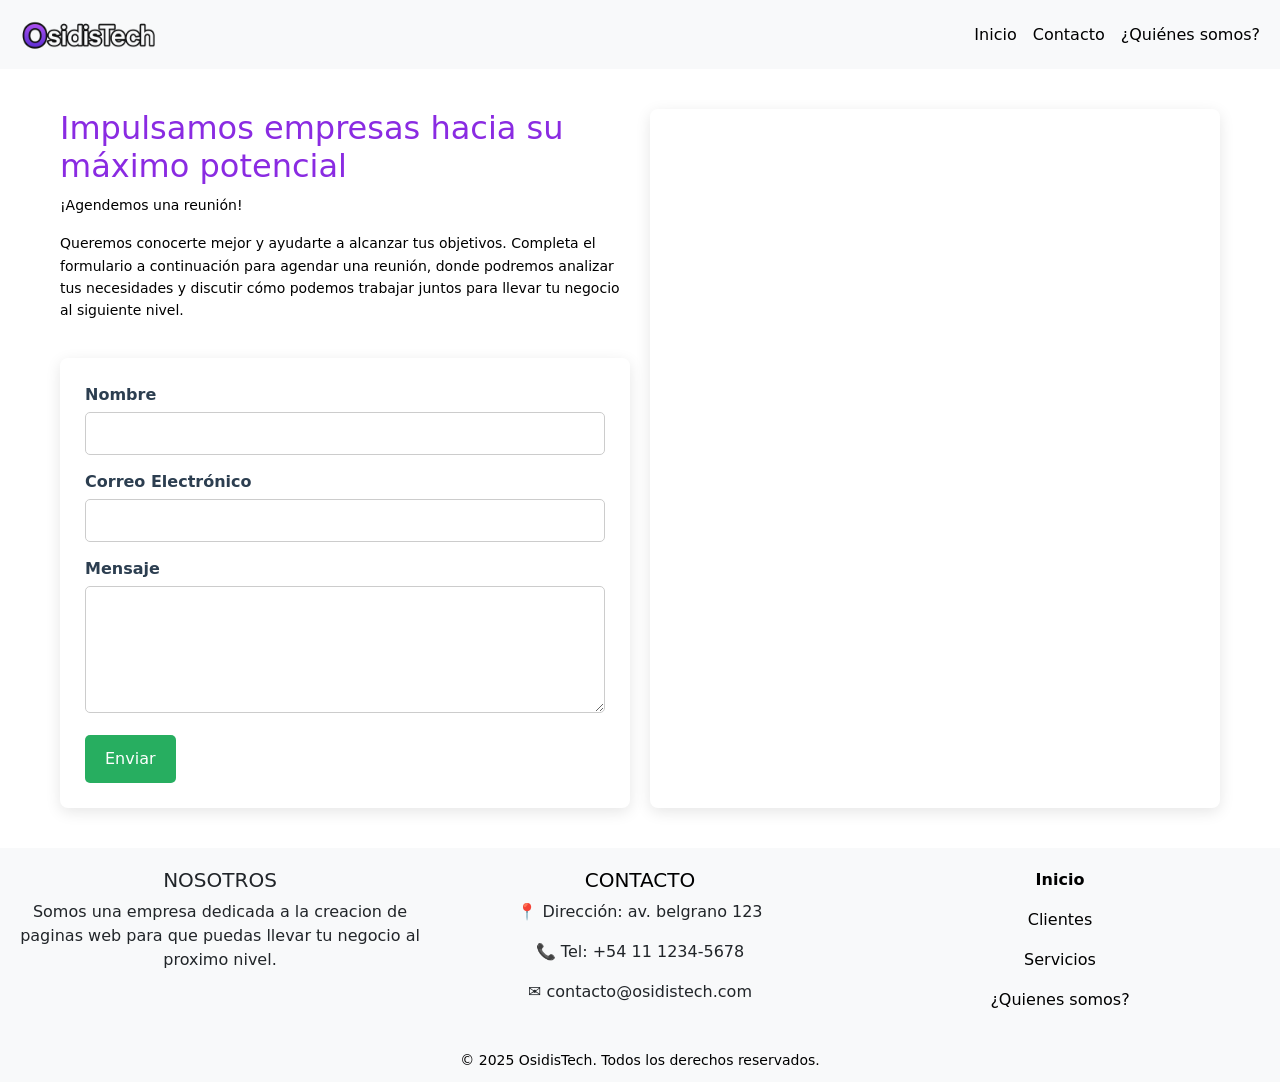
==== pages/contacto.html @ 628650cd "primer commit" ====
<!DOCTYPE html>
<html lang="en">
  <head>
    <meta charset="UTF-8" />
    <meta name="viewport" content="width=device-width, initial-scale=1.0" />
    <title>OsidisTech Contacto</title>
    <!-- bootstrap -->
    <link
      href="https://cdn.jsdelivr.net/npm/bootstrap@5.3.8/dist/css/bootstrap.min.css"
      rel="stylesheet"
      integrity="sha384-sRIl4kxILFvY47J16cr9ZwB07vP4J8+LH7qKQnuqkuIAvNWLzeN8tE5YBujZqJLB"
      crossorigin="anonymous"
    />

    <!-- AOS Efectos para las imagenes -->
    <link href="https://unpkg.com/aos@2.3.1/dist/aos.css" rel="stylesheet" />

    <!-- CSS -->
    <link rel="stylesheet" href="../css/style.css" />
  </head>

  <body>
    <!-- nav bar -->

    <nav class="navbar navbar-expand-lg bg-light">
      <div class="container-fluid">
        <!-- Logo con imagen -->
        <a class="navbar-brand" href="./index.html">
          <img
            src="../assets/images/OsidisTech-Logo.png"
            alt="Logo Osidis"
            width="150"
            height="40"
            class="d-inline-block align-text-top"
          />
        </a>

        <button
          class="navbar-toggler"
          type="button"
          data-bs-toggle="collapse"
          data-bs-target="#navbarNav"
          aria-controls="navbarNav"
          aria-expanded="false"
          aria-label="Toggle navigation"
        >
          <span class="navbar-toggler-icon"></span>
        </button>

        <div class="collapse navbar-collapse" id="navbarNav">
          <ul class="navbar-nav ms-auto">
            <li class="nav-item">
              <a
                class="nav-link active"
                aria-current="page"
                href="../index.html"
                >Inicio</a
              >
            </li>

            <li class="nav-item">
              <a class="nav-link" href="./contacto.html">Contacto</a>
            </li>

            <li class="nav-item">
              <a class="nav-link" href="./quienes-somos.html"
                >¿Quiénes somos?</a
              >
            </li>
          </ul>
        </div>
      </div>
    </nav>

    <!-- Formulario + Maps -->

    <!-- Invitacion -->
    <section class="contacto-container">
      <!-- Columna izquierda: texto + formulario -->
      <div class="contacto-info">
        <div class="info">
          <h1>Impulsamos empresas hacia su máximo potencial</h1>
          <p>¡Agendemos una reunión!</p>
          <p>
            Queremos conocerte mejor y ayudarte a alcanzar tus objetivos.
            Completa el formulario a continuación para agendar una reunión,
            donde podremos analizar tus necesidades y discutir cómo podemos
            trabajar juntos para llevar tu negocio al siguiente nivel.
          </p>
        </div>

        <!-- Formulario -->
        <form class="formulario" data-aos="fade-right">
          <!-- Campo nombre -->
          <div>
            <label for="Nombre">Nombre</label>
            <input type="text" name="Nombre" required />
          </div>

          <!-- Campo correo -->
          <div>
            <label for="Email">Correo Electrónico</label>
            <input type="email" name="Email" required />
          </div>
          <!-- Campo mensaje -->
          <div>
            <label for="Mensaje">Mensaje</label>
            <textarea name="Mensaje" rows="5" required></textarea>
          </div>
          <!-- Botón de envío -->
          <div>
            <button type="submit">Enviar</button>
          </div>
        </form>
      </div>

      <!-- Columna derecha: mapa -->
      <div class="contacto-mapa" data-aos="fade-left">
        <iframe
          class="maps"
          src="https://www.google.com/maps/embed?pb=!1m18!1m12!1m3!1d3283.684403144993!2d-58.370897924524286!3d-34.6121411579426!2m3!1f0!2f0!3f0!3m2!1i1024!2i768!4f13.1!3m3!1m2!1s0x95a3352a5d48d589%3A0x1b2567a94200a2e2!2sAv.%20Belgrano%20123%2C%20C1092AAB%20Cdad.%20Aut%C3%B3noma%20de%20Buenos%20Aires!5e0!3m2!1ses-419!2sar!4v1758519565064!5m2!1ses-419!2sar"
          width="300px"
          height="500px"
        >
        </iframe>
      </div>
    </section>

    <!-- footer -->
    <footer>
      <div class="grid-container-footer">
        <div class="footer-left">
          <h5>NOSOTROS</h5>
          <p>
            Somos una empresa dedicada a la creacion de paginas web para que
            puedas llevar tu negocio al proximo nivel.
          </p>
        </div>

        <div class="footer-center">
          <h5><a href="./pages/contacto.html">CONTACTO</a></h5>
          <p>📍 Dirección: av. belgrano 123</p>
          <p>📞 Tel: +54 11 1234-5678</p>
          <p>✉️ contacto@osidistech.com</p>
        </div>

        <div class="footer-right">
          <p>
            <a href="#"><b>Inicio</b></a>
          </p>
          <p><a href="#">Clientes</a></p>
          <p><a href="#">Servicios</a></p>
          <p><a href="#">¿Quienes somos?</a></p>
        </div>
      </div>

      <!-- Copyright -->
      <div class="footer-copy">
        <small>&copy; 2025 OsidisTech. Todos los derechos reservados.</small>
      </div>
    </footer>

    <!-- script bootstrap -->
    <script
      src="https://cdn.jsdelivr.net/npm/bootstrap@5.3.8/dist/js/bootstrap.bundle.min.js"
      integrity="sha384-FKyoEForCGlyvwx9Hj09JcYn3nv7wiPVlz7YYwJrWVcXK/BmnVDxM+D2scQbITxI"
      crossorigin="anonymous"
    ></script>

    <!-- AOS Script imagenes -->
    <script src="https://unpkg.com/aos@2.3.1/dist/aos.js"></script>

    <script>
      AOS.init();
    </script>
  </body>
</html>
---- css/style.css ----
* {
  margin: 0;
  padding: 0;
  box-sizing: border-box;
}

/* Estilos del Index */

.nav-item a {
  color: #000;
}

.nav-item a:hover {
  color: #6b4fbb;
}

.navbar-toggler {
  border: none;
}

.navbar-toggler:focus {
  box-shadow: none;
}

/* Main */ /* Descripcion del h1 */
.container-main {
  display: flex;
  justify-content: space-between;
  align-items: center;
  padding: 50px;
  gap: 30px;
  flex-wrap: wrap;
}

.text-main {
  flex: 1;
  min-width: 280px;
}

.text-main h1 {
  color: #3d2670;
  font-weight: 800;
  margin-bottom: 20px;
  font-size: clamp(1.5rem, 2.5vw, 3rem);
}

.text-main p {
  color: #333;
  line-height: 1.6;
  margin-bottom: 20px;
  font-size: clamp(1rem, 1.2vw, 1.3rem);
}

.imagen-main {
  flex: 1;
  max-width: 40%;
  display: flex;
  justify-content: center;
}

.imagen-main img {
  width: 100%;
  max-width: 400px;
  border-radius: 20px;
}

/* Boton del main */
section a {
  display: inline-block;
  background-color: #6b4fbb;
  color: white;
  padding: 8px 20px;
  border-radius: 20px;
  font-size: 1rem;
  text-decoration: none;
  transition: background 0.3s ease;
}

section a:hover {
  background-color: #54379c;
}

/* INDEX - Descripcion del about */

.container-about {
  display: flex;
  justify-content: space-between;
  align-items: center;
  padding: 50px;
  gap: 30px;
  flex-wrap: wrap;
}

.text-about {
  flex: 1;
  min-width: 280px;
}

.text-about h2 {
  color: #3d2670;
  font-weight: 800;
  margin-bottom: 20px;
  font-size: clamp(1.5rem, 2.5vw, 3rem);
}

.text-about p {
  color: #333;
  line-height: 1.6;
  margin-bottom: 20px;
  font-size: clamp(1rem, 1.2vw, 1.3rem);
}

.imagen-about {
  flex: 1;
  max-width: 40%;
  display: flex;
  justify-content: center;
}

.imagen-about img {
  width: 100%;
  max-width: 400px;
  border-radius: 20px;
}

/* ESTILOS DE CONTACTO.html*/

.contacto-container {
  display: flex;
  gap: 20px;
  align-items: stretch;
  margin: 40px auto;
  max-width: 1200px;
  padding: 0 20px;
}

.contacto-info {
  flex: 1;
  display: flex;
  flex-direction: column;
  gap: 20px;
}

.info h1 {
  font-size: clamp(1.5rem, 2.5vw, 3rem);
  margin-top: 0;
  color: blueviolet;
}

.info {
  font-size: 14px;
  line-height: 1.6;
  color: #000000;
}

/* Formulario */

.formulario {
  background: #fff;
  padding: 25px;
  border-radius: 8px;
  box-shadow: 0 4px 15px rgba(0, 0, 0, 0.1);
  flex: 1;
}

.formulario label {
  display: block;
  margin-bottom: 5px;
  font-weight: bold;
  color: #2c3e50;
}

.formulario input,
.formulario textarea {
  width: 100%;
  padding: 10px;
  margin-bottom: 15px;
  border: 1px solid #ccc;
  border-radius: 5px;
  font-size: 14px;
}

.formulario button {
  background: #27ae60;
  color: #fff;
  border: none;
  padding: 12px 20px;
  font-size: 16px;
  border-radius: 5px;
  cursor: pointer;
  transition: background 0.3s;
}

.formulario button:hover {
  background: #219150;
}

/* Mapa */

.contacto-mapa {
  flex: 1;
  display: flex;
  align-items: stretch;
}

.maps {
  width: 100%;
  border: 0;
  border-radius: 8px;
  box-shadow: 0 4px 15px rgba(0, 0, 0, 0.1);
  min-height: 100%;
  aspect-ratio: 1/1;
}

.contacto-mapa {
  min-height: 300px;
}

/* QUIENES SOMOS */

.quienes-container {
  padding: 60px 50px;
  max-width: 1200px;
  margin: 0 auto;
  color: #333;
  line-height: 1.6;
}

.quienes-header h2 {
  font-size: clamp(1.5rem, 2.5vw, 2.5rem);
  color: #3d2670;
  margin-bottom: 10px;
}

.quienes-header h2 span {
  color: #6b4fbb;
}

.quienes-header h3 {
  color: #3d2670;
  font-weight: 800;
  margin-bottom: 15px;
  font-size: 1.3rem;
}

.quienes-header p {
  font-size: 1rem;
  max-width: 800px;
  margin-bottom: 40px;
}

.quienes-content {
  display: flex;
  align-items: flex-start;
  justify-content: space-between;
  gap: 40px;
  flex-wrap: wrap;
  margin-bottom: 60px;
}

.quienes-text {
  flex: 1;
  min-width: 300px;
}

.quienes-text h4 {
  color: #3d2670;
  margin-bottom: 10px;
  font-weight: bold;
}

.quienes-img {
  flex: 1;
  display: flex;
  justify-content: center;
  align-items: center;
  min-width: 300px;
}

.quienes-img img {
  width: 100%;
  max-width: 400px;
  border-radius: 20px;
  box-shadow: 0 4px 15px rgba(0, 0, 0, 0.1);
}

/* Sección persona */
.quienes-persona {
  display: flex;
  align-items: center;
  gap: 30px;
  flex-wrap: wrap;
}

.quienes-persona img {
  width: 150px;
  height: 150px;
  object-fit: cover;
  border-radius: 50%;
  border: 3px solid #6b4fbb;
}

.quienes-persona-info {
  flex: 1;
  min-width: 250px;
}

.frase {
  font-style: italic;
  color: #6b4fbb;
  font-weight: 600;
  margin-bottom: 15px;
}

.quienes-persona-info h5 {
  margin-top: 15px;
  color: #3d2670;
  font-weight: bold;
}

.quienes-persona-info span {
  color: #666;
  font-size: 0.9rem;
}

/* Responsive */
@media (max-width: 900px) {
  .quienes-content {
    flex-direction: column;
  }

  .quienes-persona {
    flex-direction: column;
    text-align: center;
  }
}

/* Footer */
footer {
  background: #f8f9fa;
  padding: 20px 20px 0;
}

footer a {
  text-decoration: none;
  color: #000000;
}

footer a:hover {
  color: #6b4fbb;
}

.grid-container-footer {
  display: flex;
  justify-content: space-between;
  gap: 20px;
  flex-wrap: wrap;
}

.footer-left,
.footer-center,
.footer-right {
  flex: 1;
  min-width: 200px;
  text-align: center;
  margin-bottom: 10x;
}

/* Copyright */
.footer-copy {
  text-align: center;
  color: #000000;
  background: #f8f9fa;
  padding: 10px;
  margin-top: 10px; /* espacio entre bloques y copy */
}

/* Responsive */

/* INICIO - MAIN Responsive */
@media (max-width: 900px) {
  .container-main {
    flex-direction: column;
    text-align: center;
    padding: 30px 20px;
  }
}

/* MAIN - QUIENES SOMOS RESPONSIVE */
@media (max-width: 900px) {
  .container-about {
    flex-direction: column;
    text-align: center;
    padding: 30px 20px;
  }

  .imagen-about {
    order: 2;
  }

  .text-about {
    order: 1;
  }
}

/* CONTACTO.html - Responsive*/
@media (max-width: 900px) {
  .contacto-container {
    flex-direction: column;
  }

  .contacto-mapa {
    min-height: 300px;
  }
}
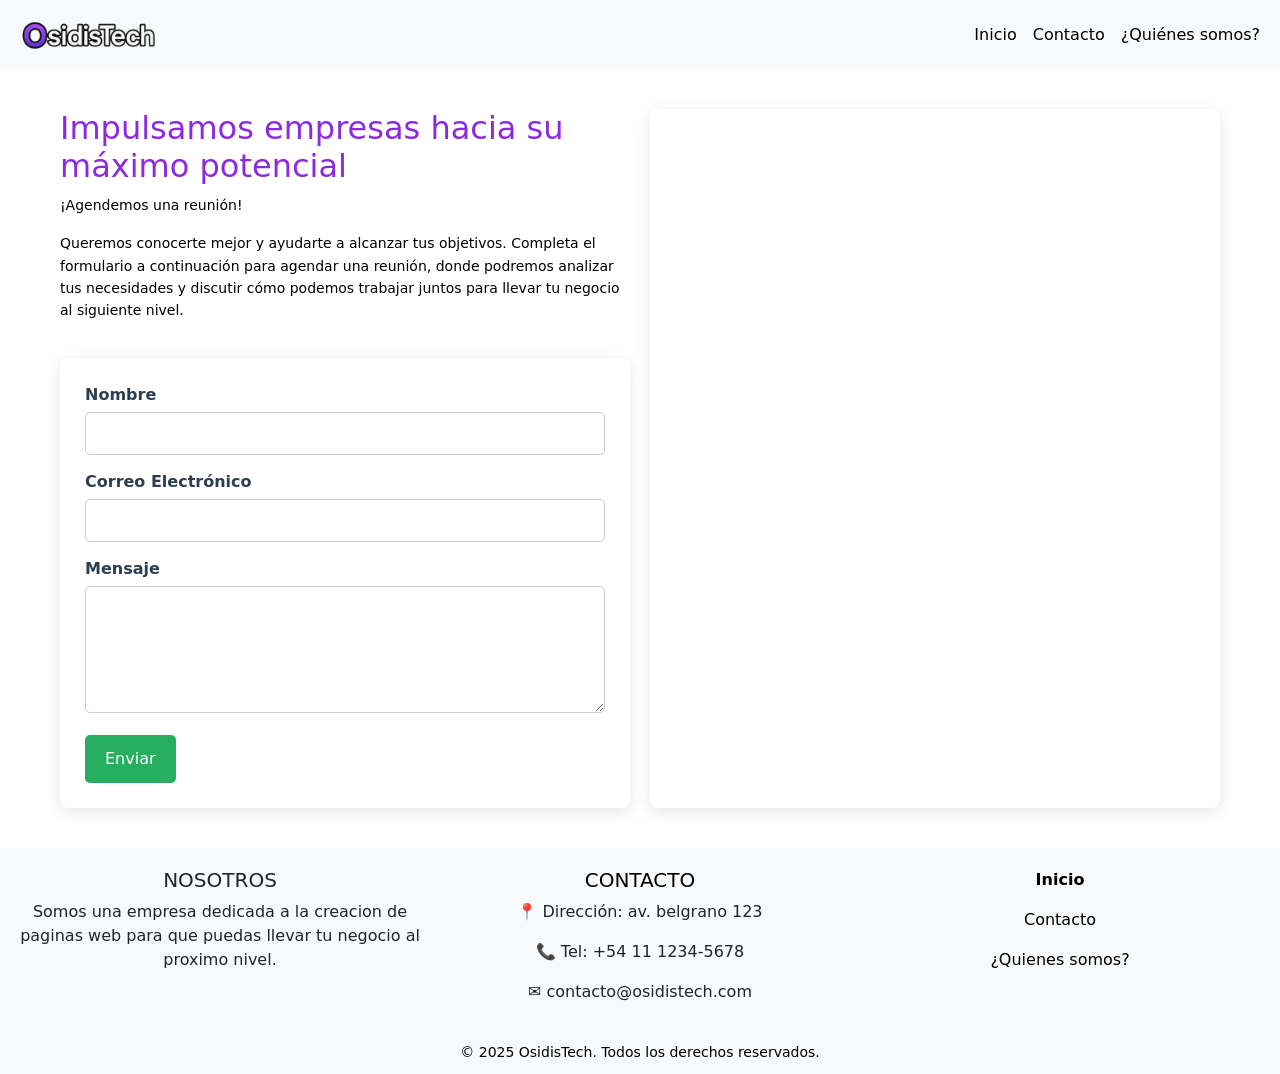
==== commit 8d4a3d14: "agregue links que habia sacado" ====
--- a/pages/contacto.html
+++ b/pages/contacto.html
@@ -148,9 +148,14 @@
           <p>
             <a href="#"><b>Inicio</b></a>
           </p>
-          <p><a href="#">Clientes</a></p>
-          <p><a href="#">Servicios</a></p>
-          <p><a href="#">¿Quienes somos?</a></p>
+
+          <p>
+            <a href="./contacto.html">Contacto</a>
+          </p>
+
+          <p>
+            <a href="./quienes-somos.html">¿Quienes somos?</a>
+          </p>
         </div>
       </div>
 
--- a/css/style.css
+++ b/css/style.css
@@ -1,15 +1,38 @@
+.container-about .text-about h2,
+.container-main .text-main h1 {
+  font-weight: 800;
+  margin-bottom: 20px;
+}
+
+.container-about .text-about p,
+.container-main .text-main p {
+  line-height: 1.6;
+  color: #333;
+}
+
+.container-about .text-about h2,
+.container-main .text-main h1 {
+  font-weight: 800;
+  margin-bottom: 20px;
+}
+
+.container-about .text-about p,
+.container-main .text-main p {
+  line-height: 1.6;
+  color: #333;
+}
+
+/* Reset de pagina */
 * {
   margin: 0;
   padding: 0;
   box-sizing: border-box;
 }
 
-/* Estilos del Index */
-
+/* Navbar */
 .nav-item a {
   color: #000;
 }
-
 .nav-item a:hover {
   color: #6b4fbb;
 }
@@ -17,161 +40,148 @@
 .navbar-toggler {
   border: none;
 }
-
 .navbar-toggler:focus {
   box-shadow: none;
 }
 
-/* Main */ /* Descripcion del h1 */
+/* Main */
 .container-main {
   display: flex;
   justify-content: space-between;
   align-items: center;
+  flex-direction: row;
+  gap: 30px;
   padding: 50px;
-  gap: 30px;
-  flex-wrap: wrap;
-}
-
-.text-main {
+  flex-wrap: wrap;
+}
+.container-main .text-main {
   flex: 1;
   min-width: 280px;
 }
-
-.text-main h1 {
-  color: #3d2670;
-  font-weight: 800;
-  margin-bottom: 20px;
+.container-main .text-main h1 {
+  color: #3d2670;
   font-size: clamp(1.5rem, 2.5vw, 3rem);
 }
-
-.text-main p {
-  color: #333;
-  line-height: 1.6;
-  margin-bottom: 20px;
+.container-main .text-main p {
   font-size: clamp(1rem, 1.2vw, 1.3rem);
 }
-
-.imagen-main {
-  flex: 1;
-  max-width: 40%;
-  display: flex;
-  justify-content: center;
-}
-
-.imagen-main img {
-  width: 100%;
-  max-width: 400px;
-  border-radius: 20px;
-}
-
-/* Boton del main */
-section a {
+.container-main .text-main a {
   display: inline-block;
   background-color: #6b4fbb;
   color: white;
   padding: 8px 20px;
   border-radius: 20px;
-  font-size: 1rem;
   text-decoration: none;
   transition: background 0.3s ease;
 }
-
-section a:hover {
+.container-main .text-main a:hover {
   background-color: #54379c;
 }
-
-/* INDEX - Descripcion del about */
-
+.container-main .imagen-main {
+  flex: 1;
+  max-width: 40%;
+  display: flex;
+  justify-content: center;
+  align-items: center;
+  flex-direction: row;
+  gap: 0;
+}
+.container-main .imagen-main img {
+  width: 100%;
+  max-width: 400px;
+  border-radius: 20px;
+}
+
+/* About - Quienes somos */
 .container-about {
   display: flex;
   justify-content: space-between;
   align-items: center;
+  flex-direction: row;
+  gap: 30px;
   padding: 50px;
-  gap: 30px;
-  flex-wrap: wrap;
-}
-
-.text-about {
+  flex-wrap: wrap;
+}
+.container-about .text-about {
   flex: 1;
   min-width: 280px;
 }
-
-.text-about h2 {
-  color: #3d2670;
-  font-weight: 800;
-  margin-bottom: 20px;
+.container-about .text-about h2 {
+  color: #3d2670;
   font-size: clamp(1.5rem, 2.5vw, 3rem);
 }
-
-.text-about p {
-  color: #333;
-  line-height: 1.6;
-  margin-bottom: 20px;
+.container-about .text-about p {
   font-size: clamp(1rem, 1.2vw, 1.3rem);
 }
-
-.imagen-about {
+.container-about .text-about a {
+  display: inline-block;
+  background-color: #6b4fbb;
+  color: white;
+  padding: 8px 20px;
+  border-radius: 20px;
+  text-decoration: none;
+  transition: background 0.3s ease;
+}
+.container-about .text-about a:hover {
+  background-color: #54379c;
+}
+.container-about .imagen-about {
   flex: 1;
   max-width: 40%;
   display: flex;
   justify-content: center;
-}
-
-.imagen-about img {
+  align-items: center;
+  flex-direction: row;
+  gap: 0;
+}
+.container-about .imagen-about img {
   width: 100%;
   max-width: 400px;
   border-radius: 20px;
 }
 
-/* ESTILOS DE CONTACTO.html*/
-
+/* Contacto */
 .contacto-container {
   display: flex;
+  justify-content: space-between;
+  align-items: stretch;
+  flex-direction: row;
   gap: 20px;
-  align-items: stretch;
   margin: 40px auto;
   max-width: 1200px;
   padding: 0 20px;
 }
-
-.contacto-info {
+.contacto-container .contacto-info {
   flex: 1;
   display: flex;
   flex-direction: column;
   gap: 20px;
 }
-
-.info h1 {
+.contacto-container .contacto-info .info h1 {
   font-size: clamp(1.5rem, 2.5vw, 3rem);
   margin-top: 0;
   color: blueviolet;
 }
-
-.info {
+.contacto-container .contacto-info .info {
   font-size: 14px;
   line-height: 1.6;
-  color: #000000;
-}
-
-/* Formulario */
-
-.formulario {
+  color: #000;
+}
+.contacto-container .formulario {
   background: #fff;
   padding: 25px;
   border-radius: 8px;
   box-shadow: 0 4px 15px rgba(0, 0, 0, 0.1);
   flex: 1;
 }
-
-.formulario label {
+.contacto-container .formulario label {
   display: block;
   margin-bottom: 5px;
   font-weight: bold;
   color: #2c3e50;
 }
-
-.formulario input,
-.formulario textarea {
+.contacto-container .formulario input,
+.contacto-container .formulario textarea {
   width: 100%;
   padding: 10px;
   margin-bottom: 15px;
@@ -179,8 +189,7 @@
   border-radius: 5px;
   font-size: 14px;
 }
-
-.formulario button {
+.contacto-container .formulario button {
   background: #27ae60;
   color: #fff;
   border: none;
@@ -190,20 +199,16 @@
   cursor: pointer;
   transition: background 0.3s;
 }
-
-.formulario button:hover {
+.contacto-container .formulario button:hover {
   background: #219150;
 }
-
-/* Mapa */
-
-.contacto-mapa {
+.contacto-container .contacto-mapa {
   flex: 1;
   display: flex;
   align-items: stretch;
-}
-
-.maps {
+  min-height: 300px;
+}
+.contacto-container .contacto-mapa .maps {
   width: 100%;
   border: 0;
   border-radius: 8px;
@@ -212,12 +217,7 @@
   aspect-ratio: 1/1;
 }
 
-.contacto-mapa {
-  min-height: 300px;
-}
-
-/* QUIENES SOMOS */
-
+/* Quienes somos */
 .quienes-container {
   padding: 60px 50px;
   max-width: 1200px;
@@ -225,114 +225,91 @@
   color: #333;
   line-height: 1.6;
 }
-
-.quienes-header h2 {
+.quienes-container .quienes-header h2 {
   font-size: clamp(1.5rem, 2.5vw, 2.5rem);
   color: #3d2670;
   margin-bottom: 10px;
 }
-
-.quienes-header h2 span {
+.quienes-container .quienes-header h2 span {
   color: #6b4fbb;
 }
-
-.quienes-header h3 {
+.quienes-container .quienes-header h3 {
   color: #3d2670;
   font-weight: 800;
   margin-bottom: 15px;
   font-size: 1.3rem;
 }
-
-.quienes-header p {
+.quienes-container .quienes-header p {
   font-size: 1rem;
   max-width: 800px;
   margin-bottom: 40px;
 }
-
-.quienes-content {
-  display: flex;
+.quienes-container .quienes-content {
+  display: flex;
+  justify-content: space-between;
   align-items: flex-start;
-  justify-content: space-between;
+  flex-direction: row;
   gap: 40px;
   flex-wrap: wrap;
   margin-bottom: 60px;
 }
-
-.quienes-text {
+.quienes-container .quienes-content .quienes-text {
   flex: 1;
   min-width: 300px;
 }
-
-.quienes-text h4 {
+.quienes-container .quienes-content .quienes-text h4 {
   color: #3d2670;
   margin-bottom: 10px;
   font-weight: bold;
 }
-
-.quienes-img {
+.quienes-container .quienes-content .quienes-img {
   flex: 1;
   display: flex;
   justify-content: center;
   align-items: center;
+  flex-direction: row;
+  gap: 0;
   min-width: 300px;
 }
-
-.quienes-img img {
+.quienes-container .quienes-content .quienes-img img {
   width: 100%;
   max-width: 400px;
   border-radius: 20px;
   box-shadow: 0 4px 15px rgba(0, 0, 0, 0.1);
 }
-
-/* Sección persona */
-.quienes-persona {
-  display: flex;
-  align-items: center;
+.quienes-container .quienes-persona {
+  display: flex;
+  justify-content: flex-start;
+  align-items: center;
+  flex-direction: row;
   gap: 30px;
   flex-wrap: wrap;
 }
-
-.quienes-persona img {
+.quienes-container .quienes-persona img {
   width: 150px;
   height: 150px;
   object-fit: cover;
   border-radius: 50%;
   border: 3px solid #6b4fbb;
 }
-
-.quienes-persona-info {
+.quienes-container .quienes-persona .quienes-persona-info {
   flex: 1;
   min-width: 250px;
 }
-
-.frase {
+.quienes-container .quienes-persona .quienes-persona-info .frase {
   font-style: italic;
   color: #6b4fbb;
   font-weight: 600;
   margin-bottom: 15px;
 }
-
-.quienes-persona-info h5 {
+.quienes-container .quienes-persona .quienes-persona-info h5 {
   margin-top: 15px;
   color: #3d2670;
   font-weight: bold;
 }
-
-.quienes-persona-info span {
+.quienes-container .quienes-persona .quienes-persona-info span {
   color: #666;
   font-size: 0.9rem;
-}
-
-/* Responsive */
-@media (max-width: 900px) {
-  .quienes-content {
-    flex-direction: column;
-  }
-
-  .quienes-persona {
-    flex-direction: column;
-    text-align: center;
-  }
 }
 
 /* Footer */
@@ -340,76 +317,59 @@
   background: #f8f9fa;
   padding: 20px 20px 0;
 }
-
 footer a {
   text-decoration: none;
-  color: #000000;
-}
-
+  color: #000;
+}
 footer a:hover {
   color: #6b4fbb;
 }
-
-.grid-container-footer {
-  display: flex;
-  justify-content: space-between;
+footer .grid-container-footer {
+  display: flex;
+  justify-content: space-between;
+  align-items: flex-start;
+  flex-direction: row;
   gap: 20px;
   flex-wrap: wrap;
 }
-
-.footer-left,
-.footer-center,
-.footer-right {
+footer .footer-left,
+footer .footer-center,
+footer .footer-right {
   flex: 1;
   min-width: 200px;
   text-align: center;
-  margin-bottom: 10x;
-}
-
-/* Copyright */
-.footer-copy {
+}
+footer .footer-copy {
   text-align: center;
-  color: #000000;
+  color: #000;
   background: #f8f9fa;
   padding: 10px;
-  margin-top: 10px; /* espacio entre bloques y copy */
+  margin-top: 10px;
 }
 
 /* Responsive */
 
-/* INICIO - MAIN Responsive */
 @media (max-width: 900px) {
-  .container-main {
-    flex-direction: column;
-    text-align: center;
-    padding: 30px 20px;
-  }
-}
-
-/* MAIN - QUIENES SOMOS RESPONSIVE */
-@media (max-width: 900px) {
+  .container-main,
   .container-about {
     flex-direction: column;
     text-align: center;
     padding: 30px 20px;
   }
-
   .imagen-about {
     order: 2;
   }
-
   .text-about {
     order: 1;
   }
-}
-
-/* CONTACTO.html - Responsive*/
-@media (max-width: 900px) {
   .contacto-container {
     flex-direction: column;
   }
-
-  .contacto-mapa {
-    min-height: 300px;
-  }
-}
+  .quienes-content,
+  .quienes-persona {
+    flex-direction: column;
+    text-align: center;
+  }
+}
+
+/*# sourceMappingURL=style.css.map */
